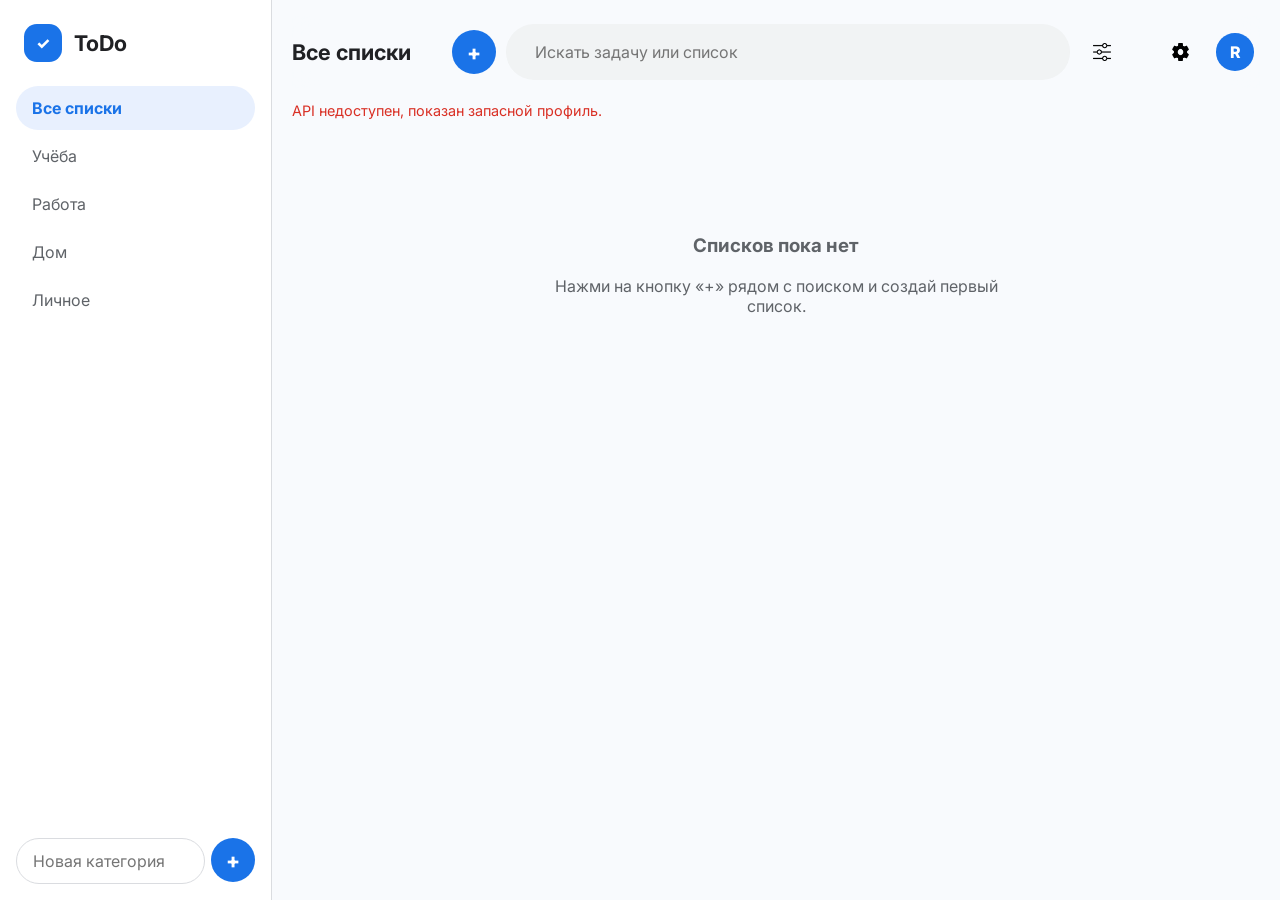
==== index.html @ c9313baf "Add files via upload" ====
<!DOCTYPE html>
<html lang="ru">
<head>
    <meta charset="UTF-8">
    <meta name="viewport" content="width=device-width, initial-scale=1.0">
    <title>ToDo — списки задач</title>
    <link rel="preconnect" href="https://fonts.googleapis.com">
    <link rel="preconnect" href="https://fonts.gstatic.com" crossorigin>
    <link href="https://fonts.googleapis.com/css2?family=Inter:wght@400;500;600;700;800&display=swap" rel="stylesheet">
    <link rel="stylesheet" href="styles.css">
</head>
<body>
    <div class="app-shell">
        <aside class="sidebar" id="sidebar">
            <div class="brand">
                <div class="brand__icon">✓</div>
                <h1>ToDo</h1>
            </div>

            <nav class="category-nav" id="categoryNav" aria-label="Категории списков"></nav>

            <form class="category-form" id="categoryForm" novalidate>
                <div class="category-form__row">
                    <input type="text" id="newCategoryInput" maxlength="24" placeholder="Новая категория">
                    <button type="submit" aria-label="Добавить категорию">+</button>
                </div>
                <small class="error" id="categoryError"></small>
            </form>
        </aside>

        <div class="sidebar-backdrop" id="sidebarBackdrop"></div>

        <main class="main">
            <header class="topbar">
                <button class="icon-btn mobile-menu-btn" id="menuBtn" aria-label="Открыть категории">☰</button>
                <div class="topbar__title">
                    <h2 id="currentCategoryTitle">Все списки</h2>
                </div>

                <div class="topbar__center">
                    <button class="round-add-btn" id="openListModal" type="button" aria-label="Создать список">+</button>
                    <label class="topbar-search" aria-label="Поиск задач">
                        <input type="search" id="searchInput" placeholder="Искать задачу или список">
                    </label>
                    <button class="filter-icon-btn" id="toggleFiltersBtn" type="button" aria-expanded="false" aria-label="Открыть фильтры">
                        <img src="assets/filter.png" alt="">
                    </button>
                </div>

                <div class="topbar-actions">
                    <button class="settings-btn" id="openSettingsBtn" type="button" aria-label="Открыть настройки">
                        <img src="assets/settings.png" alt="">
                    </button>
                    <div class="profile-popover-wrap">
                        <button class="profile-avatar-btn" id="userCard" type="button" aria-label="Профиль пользователя">
                            <div class="avatar skeleton"></div>
                        </button>
                        <div class="profile-hint" id="profileHint">Это несуществующий профиль из интернета.</div>
                    </div>
                </div>
            </header>

            <p class="api-error" id="apiError"></p>

            <section class="controls" id="filtersPanel" aria-label="Фильтры и сортировка">
                <label>
                    <span>Статус</span>
                    <select id="statusFilter">
                        <option value="Все">Все</option>
                        <option value="active">Активные</option>
                        <option value="done">Завершённые</option>
                        <option value="expired">Просроченные</option>
                    </select>
                </label>
                <label>
                    <span>Категория</span>
                    <select id="categoryFilter">
                        <option value="Все">Все категории</option>
                    </select>
                </label>
                <label class="toggle-label">
                    <span>Сортировка по названию</span>
                    <input type="checkbox" id="titleSortToggle">
                    <span class="toggle-switch" aria-hidden="true"></span>
                </label>
                <button class="apply-filters-btn" id="applyFiltersBtn" type="button">Применить</button>
                <button class="ghost-btn" id="clearFiltersBtn" type="button">Сбросить</button>
            </section>

            <section class="board" id="board" aria-live="polite"></section>
            <div class="empty-state" id="emptyState">
                <h3>Списков пока нет</h3>
                <p>Нажми на кнопку «+» рядом с поиском и создай первый список.</p>
            </div>
        </main>
    </div>

    <div class="modal" id="listModal" aria-hidden="true">
        <div class="modal__overlay" data-close-list-modal></div>
        <div class="modal__content" role="dialog" aria-modal="true" aria-labelledby="listModalTitle">
            <div class="modal__header">
                <h2 id="listModalTitle">Новый список</h2>
                <button class="icon-btn" data-close-list-modal aria-label="Закрыть">×</button>
            </div>
            <form id="listForm" novalidate>
                <input type="hidden" id="listId">
                <label>
                    <span>Название списка *</span>
                    <input type="text" id="listTitle" maxlength="40" placeholder="Например: Учебный проект">
                    <small class="error" id="listTitleError"></small>
                </label>
                <label>
                    <span>Категория *</span>
                    <select id="listCategory"></select>
                    <small class="error" id="listCategoryError"></small>
                </label>
                <button type="submit" class="submit-btn" id="submitListBtn" disabled>Сохранить список</button>
            </form>
        </div>
    </div>

    <div class="modal" id="taskModal" aria-hidden="true">
        <div class="modal__overlay" data-close-task-modal></div>
        <div class="modal__content" role="dialog" aria-modal="true" aria-labelledby="taskModalTitle">
            <div class="modal__header">
                <h2 id="taskModalTitle">Новая задача</h2>
                <button class="icon-btn" data-close-task-modal aria-label="Закрыть">×</button>
            </div>
            <form id="taskForm" novalidate>
                <input type="hidden" id="taskId">
                <input type="hidden" id="taskListId">
                <label>
                    <span>Название задачи *</span>
                    <input type="text" id="taskTitle" maxlength="60" placeholder="Например: подготовить макет">
                    <small class="error" id="titleError"></small>
                </label>
                <label>
                    <span>Описание</span>
                    <textarea id="taskDescription" maxlength="220" placeholder="Короткое описание задачи"></textarea>
                    <small class="hint"><span id="descriptionCounter">0</span>/220 символов</small>
                </label>
                <label>
                    <span>Дедлайн *</span>
                    <input type="datetime-local" id="taskDeadline">
                    <small class="error" id="deadlineError"></small>
                </label>
                <button type="submit" class="submit-btn" id="submitTaskBtn" disabled>Сохранить задачу</button>
            </form>
        </div>
    </div>

    <div class="settings-modal" id="settingsModal" aria-hidden="true">
        <div class="settings-modal__overlay" data-close-settings></div>
        <div class="settings-modal__content" role="dialog" aria-modal="true" aria-labelledby="settingsTitle">
            <div class="modal__header">
                <h2 id="settingsTitle">Настройки</h2>
                <button class="icon-btn" data-close-settings aria-label="Закрыть">×</button>
            </div>
            <section class="settings-profile">
                <div class="settings-profile__photo" id="settingsProfilePhoto"><div class="avatar skeleton"></div></div>
                <div>
                    <h3 id="settingsProfileName">Загрузка...</h3>
                    <p id="settingsProfileEmail">API профиль</p>
                </div>
            </section>
            <section class="theme-settings" aria-label="Смена темы">
                <h3>Тема сайта</h3>
                <div class="theme-options">
                    <button type="button" class="theme-option is-active" data-theme="light">Светлая</button>
                    <button type="button" class="theme-option" data-theme="dark">Тёмная</button>
                </div>
            </section>
        </div>
    </div>

    <div class="toast" id="toast" role="status" aria-live="polite"></div>

    <template id="listTemplate">
        <article class="list-column">
            <div class="list-column__header">
                <div>
                    <h3 class="list-title"></h3>
                    <span class="list-category"></span>
                </div>
                <div class="list-actions">
                    <button class="icon-btn list-menu-btn" title="Действия со списком" aria-expanded="false"><img src="assets/dots.png" alt=""></button>
                    <div class="list-menu">
                        <button type="button" class="edit-list">Редактировать</button>
                        <button type="button" class="delete-list danger-action">Удалить список</button>
                    </div>
                </div>
            </div>
            <div class="list-tasks"></div>
        </article>
    </template>

    <template id="taskTemplate">
        <article class="task-card">
            <div class="task-card__top">
                <label class="check-wrap" title="Отметить выполненной">
                    <input type="checkbox" class="task-done">
                    <span></span>
                </label>
                <div class="task-main">
                    <div class="task-title-row">
                        <h4></h4>
                        
                    </div>
                    <p class="task-description"></p>
                    <div class="task-meta"></div>
                </div>
                <div class="task-actions">
                    <button class="icon-btn task-menu-btn" title="Действия с задачей" aria-expanded="false"><img src="assets/dots.png" alt=""></button>
                    <div class="task-menu">
                        <button type="button" class="edit-task">Редактировать</button>
                        <button type="button" class="delete-task danger-action">Удалить задачу</button>
                    </div>
                </div>
            </div>
        </article>
    </template>

    <script src="script.js"></script>
</body>
</html>
---- styles.css ----
:root{--bg:#f8fafd;--surface:#fff;--surface-soft:#f1f3f4;--surface-blue:#e8f0fe;--text:#202124;--muted:#5f6368;--accent:#1a73e8;--accent-hover:#185abc;--border:#dadce0;--danger:#d93025;--success:#188038;--warning:#f9ab00;--shadow:0 12px 30px rgba(60,64,67,.14);--radius:22px}*{box-sizing:border-box}html{font-size:16px}body{margin:0;font-family:Inter,Arial,sans-serif;background:var(--bg);color:var(--text)}button,input,select,textarea{font:inherit}button{cursor:pointer}.app-shell{min-height:100vh;display:grid;grid-template-columns:17rem 1fr}.sidebar{background:var(--surface);border-right:1px solid var(--border);padding:1rem;display:flex;flex-direction:column;gap:1rem}.brand{display:flex;align-items:center;gap:.75rem;padding:.5rem}.brand__icon{width:2.4rem;height:2.4rem;border-radius:.8rem;background:var(--accent);color:#fff;display:grid;place-items:center;font-weight:800}.brand h1{font-size:1.35rem;margin:0}.category-nav{display:flex;flex-direction:column;gap:.25rem}.category-row{position:relative;display:flex;align-items:center}.category-btn{width:100%;border:0;background:transparent;border-radius:999px;padding:.75rem 2.6rem .75rem 1rem;text-align:left;color:var(--muted);min-height:44px}.category-btn:hover{background:var(--surface-soft);color:var(--text)}.category-btn.active{background:var(--surface-blue);color:var(--accent);font-weight:700}.delete-category{position:absolute;right:.35rem;width:2rem;height:2rem;border:0;background:transparent;border-radius:50%;display:none;place-items:center}.category-row:hover .delete-category:not(:disabled){display:grid}.delete-category img,.icon-btn img,.filter-icon-btn img,.settings-btn img{width:1.1rem;height:1.1rem}.category-form{margin-top:auto}.category-form__row{display:flex;gap:.4rem}.category-form input{min-width:0;flex:1;border:1px solid var(--border);border-radius:999px;padding:.75rem 1rem}.category-form button,.round-add-btn{border:0;background:var(--accent);color:#fff;border-radius:50%;width:2.75rem;height:2.75rem;font-weight:800;font-size:1.3rem}.main{min-width:0;padding:1rem 1.25rem 2rem}.topbar{height:4.5rem;display:grid;grid-template-columns:minmax(9rem,1fr) minmax(22rem,42rem) minmax(7rem,1fr);align-items:center;gap:1rem;position:sticky;top:0;z-index:10;background:rgba(248,250,253,.88);backdrop-filter:blur(12px)}.topbar__title h2{font-size:1.35rem;margin:0;white-space:nowrap;overflow:hidden;text-overflow:ellipsis}.topbar__center{display:flex;align-items:center;justify-content:center;gap:.6rem}.topbar-search{flex:1;min-width:18rem;max-width:36rem;background:var(--surface-soft);border-radius:999px;padding:.25rem 1rem;border:1px solid transparent}.topbar-search:focus-within{background:var(--surface);border-color:var(--accent);box-shadow:0 0 0 3px rgba(26,115,232,.12)}.topbar-search input{width:100%;border:0;outline:0;background:transparent;min-height:2.5rem}.topbar-actions{justify-self:end;display:flex;align-items:center;gap:.5rem}.icon-btn,.filter-icon-btn,.settings-btn,.profile-avatar-btn{border:0;border-radius:50%;background:transparent;min-width:44px;min-height:44px;display:grid;place-items:center}.icon-btn:hover,.filter-icon-btn:hover,.settings-btn:hover,.profile-avatar-btn:hover{background:var(--surface-soft)}.profile-avatar-btn img,.avatar{width:2.35rem;height:2.35rem;border-radius:50%;object-fit:cover}.avatar{background:var(--accent);color:#fff;display:grid;place-items:center;font-weight:800}.skeleton{background:linear-gradient(90deg,#e8eaed,#f5f5f5,#e8eaed);background-size:200% 100%;animation:pulse 1.2s infinite}@keyframes pulse{to{background-position:-200% 0}}.mobile-menu-btn{display:none}.api-error{color:var(--danger);font-size:.9rem}.controls{display:none;grid-template-columns:repeat(2,minmax(10rem,1fr)) auto auto;gap:.75rem;background:var(--surface);border:1px solid var(--border);border-radius:var(--radius);padding:1rem;margin:.6rem 0 1rem;box-shadow:var(--shadow)}.controls.is-open{display:grid}.controls label{display:flex;flex-direction:column;gap:.35rem;color:var(--muted);font-size:.85rem}.controls select{border:1px solid var(--border);border-radius:.8rem;padding:.7rem;background:var(--surface);color:var(--text)}.sort-direction,.ghost-btn{border:1px solid var(--border);background:var(--surface);border-radius:.8rem;padding:.7rem 1rem;align-self:end}.board{display:grid;grid-template-columns:repeat(auto-fill,minmax(18rem,1fr));gap:1rem;align-items:start}.list-column{background:var(--surface);border:1px solid var(--border);border-radius:1.5rem;padding:1rem;box-shadow:0 2px 6px rgba(60,64,67,.08)}.list-column__header{display:flex;justify-content:space-between;gap:.75rem;align-items:flex-start;border-bottom:1px solid var(--border);padding-bottom:.75rem;margin-bottom:.75rem}.list-title{margin:0 0 .25rem;font-size:1.05rem}.list-category{font-size:.8rem;color:var(--accent);background:var(--surface-blue);border-radius:999px;padding:.2rem .55rem}.list-actions{display:flex;gap:.15rem}.list-tasks{display:flex;flex-direction:column;gap:.7rem;min-height:2.2rem}.task-card{border:2px solid var(--border);border-radius:1rem;padding:.85rem;background:var(--surface);transition:.2s}.task-card.normal{border-color:var(--success)}.task-card.soon{border-color:var(--warning)}.task-card.expired{border-color:var(--danger)}.task-card.done{opacity:.68}.task-card__top{display:flex;align-items:flex-start;gap:.7rem}.check-wrap input{display:none}.check-wrap span{width:1.25rem;height:1.25rem;border:2px solid var(--border);border-radius:50%;display:block;margin-top:.12rem}.check-wrap input:checked+span{background:var(--accent);border-color:var(--accent);box-shadow:inset 0 0 0 4px #fff}.task-main{flex:1;min-width:0}.task-title-row{display:flex;align-items:flex-start;justify-content:space-between;gap:.5rem}.task-title-row h4{margin:0;font-size:.98rem}.deadline-label{font-size:.72rem;color:var(--muted);white-space:nowrap}.task-description{margin:.35rem 0;color:var(--muted);font-size:.86rem}.task-meta{display:flex;flex-wrap:wrap;gap:.35rem}.badge{font-size:.72rem;padding:.2rem .45rem;border-radius:999px;background:var(--surface-soft);color:var(--muted)}.priority-high{background:#fce8e6;color:#b3261e}.priority-medium{background:#fef7e0;color:#8c6d1f}.priority-low{background:#e6f4ea;color:#137333}.task-actions{display:flex;gap:.1rem}.empty-state{display:none;text-align:center;margin:4rem auto;max-width:28rem;color:var(--muted)}.empty-state.is-visible{display:block}.modal,.settings-modal{position:fixed;inset:0;display:none;z-index:50}.modal.is-open,.settings-modal.is-open{display:block}.modal__overlay,.settings-modal__overlay{position:absolute;inset:0;background:rgba(32,33,36,.36)}.modal__content,.settings-modal__content{position:relative;background:var(--surface);width:min(92vw,34rem);margin:6vh auto;border-radius:1.5rem;padding:1.25rem;box-shadow:var(--shadow)}.modal__header{display:flex;align-items:center;justify-content:space-between;margin-bottom:1rem}.modal__header h2{margin:0}form label{display:flex;flex-direction:column;gap:.4rem;margin-bottom:1rem;color:var(--muted);font-size:.9rem}input,textarea,select{border:1px solid var(--border);border-radius:.9rem;padding:.8rem;background:var(--surface);color:var(--text)}textarea{min-height:6rem;resize:vertical}.form-grid{display:grid;grid-template-columns:1fr 1fr;gap:.8rem}.submit-btn{width:100%;border:0;border-radius:999px;padding:.9rem 1rem;background:var(--accent);color:#fff;font-weight:700}.submit-btn:disabled{opacity:.45;cursor:not-allowed}.error{min-height:1rem;color:var(--danger);font-size:.78rem}.hint{color:var(--muted);font-size:.78rem}.invalid{border-color:var(--danger)!important;background:#fce8e6}.toast{position:fixed;right:1rem;bottom:1rem;background:#202124;color:#fff;border-radius:999px;padding:.8rem 1rem;opacity:0;transform:translateY(1rem);transition:.2s;z-index:70}.toast.is-visible{opacity:1;transform:translateY(0)}.settings-profile{display:flex;gap:1rem;align-items:center;background:var(--surface-soft);border-radius:1rem;padding:1rem}.settings-profile__photo img{width:4rem;height:4rem;border-radius:50%}.settings-profile h3{margin:0}.settings-profile p{margin:.25rem 0 0;color:var(--muted)}.theme-options{display:flex;gap:.6rem;margin-top:.5rem}.theme-option{border:1px solid var(--border);background:var(--surface);border-radius:999px;padding:.7rem 1rem}.theme-option.is-active{background:var(--accent);color:#fff;border-color:var(--accent)}.sidebar-backdrop{display:none}.dark-theme{--bg:#101418;--surface:#171c21;--surface-soft:#222831;--surface-blue:#1d3557;--text:#e8eaed;--muted:#b0b7c3;--border:#30363d;--shadow:0 12px 30px rgba(0,0,0,.35)}.dark-theme .topbar{background:rgba(16,20,24,.88)}.dark-theme .invalid{background:#3a1b1b}.dark-theme .task-card{background:#1b2027}@media(max-width:1023px){.app-shell{grid-template-columns:1fr}.sidebar{position:fixed;inset:0 auto 0 0;width:18rem;transform:translateX(-105%);transition:.25s;z-index:40}.sidebar.is-open{transform:translateX(0)}.sidebar-backdrop.is-visible{display:block;position:fixed;inset:0;background:rgba(0,0,0,.32);z-index:35}.mobile-menu-btn{display:grid}.topbar{grid-template-columns:auto 1fr auto}.topbar__title{display:none}.topbar__center{grid-column:2}.topbar-search{min-width:0}.controls.is-open{grid-template-columns:1fr 1fr}.board{grid-template-columns:repeat(auto-fill,minmax(16rem,1fr))}}@media(max-width:767px){.main{padding:.75rem}.topbar{height:auto;grid-template-columns:auto 1fr auto;gap:.4rem;align-items:center}.topbar__center{order:3;grid-column:1/-1;width:100%;justify-content:stretch}.round-add-btn{flex:0 0 auto}.topbar-search{max-width:none}.board{grid-template-columns:1fr}.controls.is-open{grid-template-columns:1fr}.form-grid{grid-template-columns:1fr}.modal__content,.settings-modal__content{margin:3vh auto;width:94vw}.list-column{border-radius:1.2rem}}


.controls{grid-template-columns:repeat(2,minmax(10rem,1fr)) auto auto}.board{display:flex;flex-direction:column;align-items:center;gap:1rem;max-height:calc(100vh - 7rem);overflow-y:auto;padding:.25rem .5rem 2rem}.list-column{width:min(100%,44rem)}.list-actions{position:relative;display:flex;align-items:center}.list-menu-btn img{width:1.25rem;height:1.25rem}.list-menu{position:absolute;right:0;top:calc(100% + .35rem);display:none;min-width:13.5rem;background:var(--surface);border:1px solid var(--border);border-radius:1rem;box-shadow:var(--shadow);padding:.35rem;z-index:25}.list-menu.is-open{display:block}.list-menu button{width:100%;border:0;background:transparent;color:var(--text);text-align:left;padding:.7rem .85rem;border-radius:.75rem}.list-menu button:hover{background:var(--surface-soft)}.list-menu .danger-action{color:var(--danger)}.empty-task-add,.add-task-inline{width:100%;border:1px dashed var(--border);background:var(--surface-soft);color:var(--accent);border-radius:1rem;min-height:44px;font-weight:700}.empty-task-add:hover,.add-task-inline:hover{background:var(--surface-blue);border-color:var(--accent)}
@media(max-width:1023px){.board{max-height:none;overflow-y:visible}.controls.is-open{grid-template-columns:1fr 1fr}}
@media(max-width:767px){.board{align-items:stretch;padding:.25rem 0 2rem}.list-column{width:100%}.controls.is-open{grid-template-columns:1fr}}


.controls{grid-template-columns:repeat(2,minmax(10rem,1fr)) auto auto}.apply-filters-btn{border:0;background:var(--accent);color:#fff;border-radius:.8rem;padding:.7rem 1rem;align-self:end;font-weight:700}.apply-filters-btn:hover{background:var(--accent-hover)}.profile-popover-wrap{position:relative;display:grid;place-items:center}.profile-hint{position:absolute;right:0;top:calc(100% + .45rem);display:none;width:16rem;background:var(--surface);border:1px solid var(--border);border-radius:1rem;box-shadow:var(--shadow);padding:.75rem .9rem;color:var(--text);font-size:.9rem;line-height:1.35;z-index:45}.profile-hint.is-visible{display:block}.profile-hint::before{content:"";position:absolute;right:1.1rem;top:-.45rem;width:.8rem;height:.8rem;background:var(--surface);border-left:1px solid var(--border);border-top:1px solid var(--border);transform:rotate(45deg)}.task-title-row{display:block}.task-actions{position:relative;align-self:flex-start;opacity:0;pointer-events:none;transition:.15s}.task-card:hover .task-actions,.task-actions:focus-within{opacity:1;pointer-events:auto}.task-menu-btn img{width:1.1rem;height:1.1rem}.task-menu{position:absolute;right:0;top:calc(100% + .35rem);display:none;min-width:12rem;background:var(--surface);border:1px solid var(--border);border-radius:1rem;box-shadow:var(--shadow);padding:.35rem;z-index:30}.task-menu.is-open{display:block}.task-menu button{width:100%;border:0;background:transparent;color:var(--text);text-align:left;padding:.7rem .85rem;border-radius:.75rem}.task-menu button:hover{background:var(--surface-soft)}.task-menu .danger-action{color:var(--danger)}.deadline-label{display:none!important}
@media(max-width:1023px){.controls.is-open{grid-template-columns:1fr 1fr}.task-actions{opacity:1;pointer-events:auto}}
@media(max-width:767px){.controls.is-open{grid-template-columns:1fr}.profile-hint{right:-.25rem;width:min(82vw,16rem)}}


.controls{grid-template-columns:minmax(10rem,1fr) minmax(12rem,1fr) auto auto auto;align-items:end}
.toggle-label{display:grid!important;grid-template-columns:1fr auto;align-items:center;gap:.35rem!important}
.toggle-label>span:first-child{grid-column:1/-1}
.toggle-label input{position:absolute;opacity:0;pointer-events:none}
.toggle-switch{width:3rem;height:1.55rem;border-radius:999px;background:var(--surface-soft);border:1px solid var(--border);position:relative;display:inline-block;transition:.2s}
.toggle-switch::after{content:"";position:absolute;width:1.1rem;height:1.1rem;border-radius:50%;background:var(--muted);left:.2rem;top:.18rem;transition:.2s}
.toggle-label input:checked+.toggle-switch{background:var(--surface-blue);border-color:var(--accent)}
.toggle-label input:checked+.toggle-switch::after{left:1.55rem;background:var(--accent)}
.task-count{margin-left:.35rem;color:var(--muted);font-size:.82rem;font-weight:500;opacity:.55}
.sort-submenu{border-top:1px solid var(--border);border-bottom:1px solid var(--border);margin:.25rem 0;padding:.25rem 0 .25rem .55rem}
.sort-submenu button{font-size:.9rem;color:var(--muted)}
.sort-submenu button:hover{color:var(--text)}
@media(max-width:1023px){.controls.is-open{grid-template-columns:1fr 1fr}}
@media(max-width:767px){.controls.is-open{grid-template-columns:1fr}.toggle-label{grid-template-columns:1fr auto!important}}
.deadline-settings{margin-top:1rem;padding-top:1rem;border-top:1px solid var(--border)}.deadline-settings h3{margin:.2rem 0 .5rem}.deadline-settings label{display:flex;flex-direction:column;gap:.4rem;margin:.7rem 0}.deadline-settings input{max-width:8rem}.deadline-settings .hint{display:block;margin:.35rem 0;color:var(--muted)}


.deadline-text{
 font-weight:700;
}

.red-text{color:#e53935;}
.yellow-text{color:#f9a825;}
.green-text{color:#43a047;}

.deadline-controls{
 display:flex;
 gap:12px;
 margin-top:10px;
}

.deadline-controls select,
.deadline-controls input{
 font-weight:700;
}
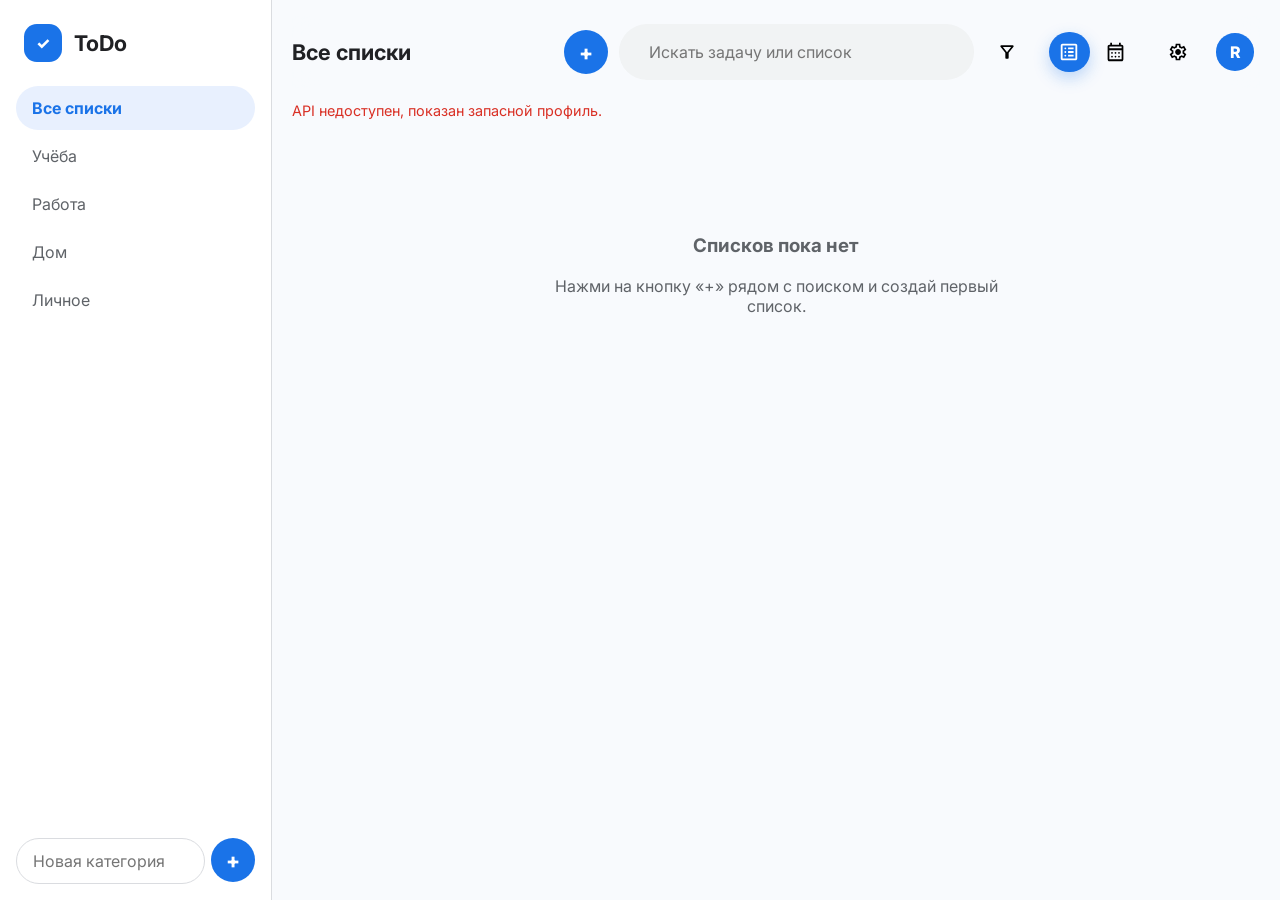
==== commit afb56028: "Add files via upload" ====
--- a/index.html
+++ b/index.html
@@ -33,23 +33,35 @@
         <main class="main">
             <header class="topbar">
                 <button class="icon-btn mobile-menu-btn" id="menuBtn" aria-label="Открыть категории">☰</button>
+
                 <div class="topbar__title">
                     <h2 id="currentCategoryTitle">Все списки</h2>
                 </div>
 
                 <div class="topbar__center">
                     <button class="round-add-btn" id="openListModal" type="button" aria-label="Создать список">+</button>
+
                     <label class="topbar-search" aria-label="Поиск задач">
                         <input type="search" id="searchInput" placeholder="Искать задачу или список">
                     </label>
+
                     <button class="filter-icon-btn" id="toggleFiltersBtn" type="button" aria-expanded="false" aria-label="Открыть фильтры">
-                        <img src="assets/filter.png" alt="">
+                        <img src="assets/filter.svg" alt="">
                     </button>
                 </div>
+
+                <nav class="view-switcher" id="viewSwitcher" aria-label="Переключение режима">
+                    <a class="view-switcher__btn is-active" data-view-link="lists" href="index.html" aria-label="Режим списков">
+                        <img src="assets/list-view.svg" alt="">
+                    </a>
+                    <a class="view-switcher__btn" data-view-link="calendar" href="calendar.html" aria-label="Режим календаря">
+                        <img src="assets/calendar-view.svg" alt="">
+                    </a>
+                </nav>
 
                 <div class="topbar-actions">
                     <button class="settings-btn" id="openSettingsBtn" type="button" aria-label="Открыть настройки">
-                        <img src="assets/settings.png" alt="">
+                        <img src="assets/settings.svg" alt="">
                     </button>
                     <div class="profile-popover-wrap">
                         <button class="profile-avatar-btn" id="userCard" type="button" aria-label="Профиль пользователя">
@@ -73,15 +85,13 @@
                     </select>
                 </label>
                 <label>
-                    <span>Категория</span>
-                    <select id="categoryFilter">
-                        <option value="Все">Все категории</option>
+                    <span>Сортировка</span>
+                    <select id="sortFilter">
+                        <option value="default">Без сортировки</option>
+                        <option value="deadline">По дедлайну</option>
+                        <option value="title">По названию</option>
+                        <option value="created">По дате создания</option>
                     </select>
-                </label>
-                <label class="toggle-label">
-                    <span>Сортировка по названию</span>
-                    <input type="checkbox" id="titleSortToggle">
-                    <span class="toggle-switch" aria-hidden="true"></span>
                 </label>
                 <button class="apply-filters-btn" id="applyFiltersBtn" type="button">Применить</button>
                 <button class="ghost-btn" id="clearFiltersBtn" type="button">Сбросить</button>
@@ -135,6 +145,11 @@
                     <small class="error" id="titleError"></small>
                 </label>
                 <label>
+                    <span>Тег</span>
+                    <input type="text" id="taskTag" maxlength="24" placeholder="Например: саморазвитие">
+                    <small class="hint">Тег появится рядом с названием задачи.</small>
+                </label>
+                <label>
                     <span>Описание</span>
                     <textarea id="taskDescription" maxlength="220" placeholder="Короткое описание задачи"></textarea>
                     <small class="hint"><span id="descriptionCounter">0</span>/220 символов</small>
@@ -170,6 +185,14 @@
                     <button type="button" class="theme-option" data-theme="dark">Тёмная</button>
                 </div>
             </section>
+            <section class="deadline-format-settings" aria-label="Формат дедлайна">
+                <h3>Отображение дедлайна</h3>
+                <div class="theme-options">
+                    <button type="button" class="theme-option" data-deadline-format="full">Полное</button>
+                    <button type="button" class="theme-option" data-deadline-format="short">Краткое</button>
+                </div>
+            </section>
+
         </div>
     </div>
 
@@ -183,7 +206,7 @@
                     <span class="list-category"></span>
                 </div>
                 <div class="list-actions">
-                    <button class="icon-btn list-menu-btn" title="Действия со списком" aria-expanded="false"><img src="assets/dots.png" alt=""></button>
+                    <button class="icon-btn list-menu-btn" title="Действия со списком" aria-expanded="false"><img src="assets/dots.svg" alt=""></button>
                     <div class="list-menu">
                         <button type="button" class="edit-list">Редактировать</button>
                         <button type="button" class="delete-list danger-action">Удалить список</button>
@@ -204,13 +227,13 @@
                 <div class="task-main">
                     <div class="task-title-row">
                         <h4></h4>
-                        
+                        <span class="task-tag-badge" hidden></span>
                     </div>
                     <p class="task-description"></p>
                     <div class="task-meta"></div>
                 </div>
                 <div class="task-actions">
-                    <button class="icon-btn task-menu-btn" title="Действия с задачей" aria-expanded="false"><img src="assets/dots.png" alt=""></button>
+                    <button class="icon-btn task-menu-btn" title="Действия с задачей" aria-expanded="false"><img src="assets/dots.svg" alt=""></button>
                     <div class="task-menu">
                         <button type="button" class="edit-task">Редактировать</button>
                         <button type="button" class="delete-task danger-action">Удалить задачу</button>
--- a/styles.css
+++ b/styles.css
@@ -46,3 +46,1262 @@
 .deadline-controls input{
  font-weight:700;
 }
+
+
+/* Теги задач */
+.task-title-row {
+    display: flex;
+    align-items: center;
+    gap: 0.5rem;
+    flex-wrap: wrap;
+}
+
+.task-tag-badge {
+    display: inline-flex;
+    align-items: center;
+    max-width: 10rem;
+    padding: 0.2rem 0.55rem;
+    border-radius: 999px;
+    background: rgba(26, 115, 232, 0.12);
+    color: #1a73e8;
+    font-size: 0.78rem;
+    font-weight: 700;
+    line-height: 1.2;
+    white-space: nowrap;
+    overflow: hidden;
+    text-overflow: ellipsis;
+}
+
+body.dark-theme .task-tag-badge {
+    background: rgba(138, 180, 248, 0.16);
+    color: #8ab4f8;
+}
+
+.task-tag-badge[hidden] { display: none; }
+
+.controls input {
+    width: 100%;
+    min-height: 2.8rem;
+    padding: 0.75rem 0.9rem;
+    border: 1px solid var(--border-color);
+    border-radius: 0.9rem;
+    background: var(--card-bg);
+    color: var(--text-color);
+}
+
+.deadline-format-settings {
+    margin-top: 1.25rem;
+    padding-top: 1rem;
+    border-top: 1px solid var(--border-color);
+}
+
+.deadline-format-settings h3 {
+    margin-bottom: 0.75rem;
+}
+
+
+
+.view-switcher {
+    display: inline-flex;
+    gap: 0.25rem;
+    padding: 0.25rem;
+    border-radius: 999px;
+    background: var(--surface-muted);
+    border: 1px solid var(--border-color);
+}
+
+.view-switcher__btn {
+    border: 0;
+    border-radius: 999px;
+    padding: 0.55rem 0.85rem;
+    background: transparent;
+    color: var(--text-muted);
+    font-weight: 700;
+    cursor: pointer;
+}
+
+.view-switcher__btn.is-active {
+    background: var(--card-bg);
+    color: var(--accent-color);
+    box-shadow: var(--shadow-sm);
+}
+
+.calendar-view {
+    display: grid;
+    gap: 1rem;
+    max-width: 64rem;
+    margin: 0 auto;
+}
+
+.calendar-day {
+    background: var(--card-bg);
+    border: 1px solid var(--border-color);
+    border-radius: 1.25rem;
+    padding: 1rem;
+    box-shadow: var(--shadow-sm);
+}
+
+.calendar-day h3 {
+    margin-bottom: 0.85rem;
+}
+
+.calendar-task {
+    border-left: 4px solid var(--accent-color);
+    padding: 0.8rem;
+    border-radius: 0.9rem;
+    background: var(--surface-muted);
+    margin-bottom: 0.75rem;
+}
+
+.calendar-task.expired {
+    border-left-color: #d93025;
+}
+
+.calendar-task.soon {
+    border-left-color: #f9ab00;
+}
+
+.calendar-task.normal {
+    border-left-color: #188038;
+}
+
+.calendar-task.done {
+    opacity: 0.7;
+}
+
+.calendar-task p {
+    margin: 0.35rem 0;
+    color: var(--text-muted);
+}
+
+.calendar-empty {
+    text-align: center;
+    padding: 2rem;
+    background: var(--card-bg);
+    border-radius: 1.25rem;
+    border: 1px solid var(--border-color);
+}
+
+@media (max-width: 860px) {
+    .view-switcher {
+        grid-column: 1 / -1;
+        justify-self: center;
+        width: 100%;
+        justify-content: center;
+    }
+
+    .view-switcher__btn {
+        flex: 1;
+    }
+}
+
+
+
+.topbar {
+    grid-template-columns: auto minmax(10rem, 1fr) auto;
+    align-items: center;
+}
+
+.topbar__center {
+    display: grid;
+    grid-template-columns: auto minmax(14rem, 1fr) auto auto;
+    align-items: center;
+    gap: 0.75rem;
+    min-width: 0;
+}
+
+.view-switcher {
+    display: inline-flex;
+    align-items: center;
+    gap: 0.35rem;
+    padding: 0.25rem;
+    border-radius: 999px;
+    background: var(--surface-muted);
+    border: 1px solid var(--border-color);
+}
+
+.view-switcher__btn {
+    width: 2.5rem;
+    height: 2.5rem;
+    border: 0;
+    border-radius: 999px;
+    background: transparent;
+    display: inline-grid;
+    place-items: center;
+    cursor: pointer;
+    transition: 0.2s ease;
+}
+
+.view-switcher__btn img {
+    width: 1.25rem;
+    height: 1.25rem;
+    object-fit: contain;
+}
+
+.view-switcher__btn.is-active {
+    background: var(--card-bg);
+    box-shadow: var(--shadow-sm);
+}
+
+.calendar-view {
+    max-width: none;
+    width: 100%;
+    overflow-x: auto;
+    padding-bottom: 0.75rem;
+}
+
+.calendar-track {
+    display: flex;
+    align-items: flex-start;
+    gap: 1rem;
+    min-width: max-content;
+}
+
+.calendar-day {
+    width: 18rem;
+    min-height: 18rem;
+    background: var(--card-bg);
+    border: 1px solid var(--border-color);
+    border-radius: 1.25rem;
+    padding: 1rem;
+    box-shadow: var(--shadow-sm);
+    flex: 0 0 18rem;
+}
+
+.calendar-day h3 {
+    margin-bottom: 0.85rem;
+}
+
+.calendar-task {
+    display: grid;
+    grid-template-columns: auto 1fr;
+    gap: 0.65rem;
+    border-left: 4px solid var(--accent-color);
+    padding: 0.8rem;
+    border-radius: 0.9rem;
+    background: var(--surface-muted);
+    margin-bottom: 0.75rem;
+}
+
+.calendar-task.expired {
+    border-left-color: #d93025;
+}
+
+.calendar-task.soon {
+    border-left-color: #f9ab00;
+}
+
+.calendar-task.normal {
+    border-left-color: #188038;
+}
+
+.calendar-task.done {
+    opacity: 0.7;
+}
+
+.calendar-task.done strong {
+    text-decoration: line-through;
+}
+
+.calendar-task__check {
+    display: inline-flex;
+    margin-top: 0.15rem;
+}
+
+.calendar-task__check input {
+    display: none;
+}
+
+.calendar-task__check span {
+    width: 1.15rem;
+    height: 1.15rem;
+    border-radius: 50%;
+    border: 2px solid var(--border-color);
+    background: var(--card-bg);
+}
+
+.calendar-task__check input:checked + span {
+    background: var(--accent-color);
+    border-color: var(--accent-color);
+    box-shadow: inset 0 0 0 0.25rem var(--card-bg);
+}
+
+.calendar-task__title {
+    display: flex;
+    align-items: center;
+    gap: 0.45rem;
+    flex-wrap: wrap;
+}
+
+.calendar-task p {
+    margin: 0.35rem 0;
+    color: var(--text-muted);
+}
+
+.calendar-empty {
+    text-align: center;
+    padding: 2rem;
+    background: var(--card-bg);
+    border-radius: 1.25rem;
+    border: 1px solid var(--border-color);
+}
+
+@media (max-width: 980px) {
+    .topbar {
+        grid-template-columns: auto 1fr auto;
+    }
+
+    .topbar__center {
+        grid-column: 1 / -1;
+        grid-template-columns: auto minmax(10rem, 1fr) auto auto;
+        order: 3;
+        width: 100%;
+    }
+}
+
+@media (max-width: 620px) {
+    .topbar__center {
+        grid-template-columns: auto 1fr auto;
+        gap: 0.5rem;
+    }
+
+    .view-switcher {
+        grid-column: 1 / -1;
+        justify-self: stretch;
+        justify-content: center;
+    }
+}
+
+
+
+.topbar {
+    display: grid !important;
+    grid-template-columns: auto minmax(9rem, 14rem) minmax(24rem, 1fr) auto !important;
+    align-items: center !important;
+    gap: 1rem !important;
+}
+
+.topbar__title {
+    min-width: 0;
+}
+
+.topbar__title h2 {
+    white-space: nowrap;
+    overflow: hidden;
+    text-overflow: ellipsis;
+}
+
+.topbar__center {
+    display: grid !important;
+    grid-template-columns: auto minmax(18rem, 36rem) auto auto !important;
+    align-items: center !important;
+    justify-content: center !important;
+    gap: 0.65rem !important;
+    min-width: 0 !important;
+    width: 100% !important;
+}
+
+.topbar-search {
+    width: 100% !important;
+    min-width: 0 !important;
+}
+
+.filter-icon-btn {
+    position: static !important;
+}
+
+.view-switcher {
+    display: inline-flex !important;
+    align-items: center !important;
+    justify-content: center !important;
+    gap: 0.3rem !important;
+    padding: 0.25rem !important;
+    border-radius: 999px !important;
+    background: var(--surface-muted) !important;
+    border: 1px solid var(--border-color) !important;
+    width: auto !important;
+    max-width: max-content !important;
+    grid-column: auto !important;
+    justify-self: auto !important;
+}
+
+.view-switcher__btn {
+    width: 2.45rem !important;
+    height: 2.45rem !important;
+    border: 0 !important;
+    border-radius: 999px !important;
+    background: transparent !important;
+    display: inline-grid !important;
+    place-items: center !important;
+    cursor: pointer !important;
+    padding: 0 !important;
+    flex: 0 0 auto !important;
+}
+
+.view-switcher__btn img {
+    width: 1.25rem !important;
+    height: 1.25rem !important;
+    object-fit: contain !important;
+    display: block !important;
+}
+
+.view-switcher__btn.is-active {
+    background: var(--card-bg) !important;
+    box-shadow: var(--shadow-sm) !important;
+}
+
+.topbar-actions {
+    display: flex !important;
+    align-items: center !important;
+    gap: 0.65rem !important;
+    justify-content: flex-end !important;
+    min-width: max-content !important;
+}
+
+@media (max-width: 1100px) {
+    .topbar {
+        grid-template-columns: auto 1fr auto !important;
+    }
+
+    .topbar__center {
+        grid-column: 1 / -1 !important;
+        grid-template-columns: auto minmax(10rem, 1fr) auto auto !important;
+        order: 3 !important;
+    }
+
+    .topbar-actions {
+        grid-column: 3 !important;
+    }
+}
+
+@media (max-width: 640px) {
+    .topbar {
+        gap: 0.75rem !important;
+    }
+
+    .topbar__center {
+        grid-template-columns: auto 1fr auto !important;
+    }
+
+    .view-switcher {
+        grid-column: 1 / -1 !important;
+        justify-self: stretch !important;
+        max-width: none !important;
+        width: 100% !important;
+    }
+
+    .view-switcher__btn {
+        flex: 1 1 0 !important;
+    }
+}
+
+
+
+.visually-hidden {
+    position: absolute !important;
+    width: 1px !important;
+    height: 1px !important;
+    padding: 0 !important;
+    margin: -1px !important;
+    overflow: hidden !important;
+    clip: rect(0, 0, 0, 0) !important;
+    white-space: nowrap !important;
+    border: 0 !important;
+}
+
+.topbar {
+    display: grid !important;
+    grid-template-columns: auto 1fr auto !important;
+    align-items: center !important;
+    gap: 1rem !important;
+}
+
+.topbar__center {
+    display: grid !important;
+    grid-template-columns: auto minmax(24rem, 38rem) auto auto !important;
+    align-items: center !important;
+    justify-content: center !important;
+    gap: 0.7rem !important;
+    width: 100% !important;
+    min-width: 0 !important;
+}
+
+.topbar-search {
+    width: 100% !important;
+    min-width: 0 !important;
+}
+
+.filter-icon-btn {
+    position: static !important;
+    justify-self: center !important;
+}
+
+.view-switcher {
+    display: inline-flex !important;
+    align-items: center !important;
+    justify-content: center !important;
+    gap: 0.35rem !important;
+    padding: 0.25rem !important;
+    border-radius: 999px !important;
+    background: var(--surface-muted) !important;
+    border: 1px solid var(--border-color) !important;
+    width: auto !important;
+    max-width: max-content !important;
+    justify-self: center !important;
+}
+
+.view-switcher__btn {
+    width: 2.45rem !important;
+    height: 2.45rem !important;
+    border-radius: 999px !important;
+    display: inline-grid !important;
+    place-items: center !important;
+    text-decoration: none !important;
+    background: transparent !important;
+    flex: 0 0 auto !important;
+}
+
+.view-switcher__btn img {
+    width: 1.25rem !important;
+    height: 1.25rem !important;
+    object-fit: contain !important;
+    display: block !important;
+}
+
+.view-switcher__btn.is-active {
+    background: var(--card-bg) !important;
+    box-shadow: var(--shadow-sm) !important;
+}
+
+.topbar-actions {
+    display: flex !important;
+    align-items: center !important;
+    justify-content: flex-end !important;
+    gap: 0.65rem !important;
+    min-width: max-content !important;
+}
+
+.calendar-view {
+    width: 100% !important;
+    max-width: none !important;
+    overflow-x: auto !important;
+    padding-bottom: 0.75rem !important;
+}
+
+.calendar-track {
+    display: flex !important;
+    align-items: flex-start !important;
+    gap: 1rem !important;
+    min-width: max-content !important;
+}
+
+.calendar-day {
+    width: 18rem !important;
+    flex: 0 0 18rem !important;
+}
+
+@media (max-width: 980px) {
+    .topbar {
+        grid-template-columns: auto 1fr auto !important;
+    }
+
+    .topbar__center {
+        grid-column: 1 / -1 !important;
+        grid-template-columns: auto minmax(12rem, 1fr) auto auto !important;
+        order: 3 !important;
+    }
+}
+
+@media (max-width: 640px) {
+    .topbar__center {
+        grid-template-columns: auto 1fr auto !important;
+    }
+
+    .view-switcher {
+        grid-column: 1 / -1 !important;
+        width: 100% !important;
+        max-width: none !important;
+    }
+
+    .view-switcher__btn {
+        flex: 1 1 0 !important;
+    }
+}
+
+
+
+.topbar {
+    display: grid !important;
+    grid-template-columns: minmax(10rem, 16rem) minmax(24rem, 1fr) auto auto !important;
+    align-items: center !important;
+    gap: 1rem !important;
+}
+
+.mobile-menu-btn {
+    grid-column: 1;
+}
+
+.topbar__title {
+    grid-column: 1 !important;
+    min-width: 0 !important;
+}
+
+.topbar__title h2 {
+    white-space: nowrap !important;
+    overflow: hidden !important;
+    text-overflow: ellipsis !important;
+}
+
+.topbar__center {
+    grid-column: 2 !important;
+    display: grid !important;
+    grid-template-columns: minmax(18rem, 38rem) auto !important;
+    align-items: center !important;
+    justify-content: center !important;
+    gap: 0.7rem !important;
+    width: 100% !important;
+}
+
+.topbar-search {
+    width: 100% !important;
+    min-width: 0 !important;
+}
+
+.filter-icon-btn {
+    position: static !important;
+}
+
+.view-switcher {
+    grid-column: 3 !important;
+    display: inline-flex !important;
+    align-items: center !important;
+    justify-content: center !important;
+    gap: 0.35rem !important;
+    padding: 0.25rem !important;
+    border-radius: 999px !important;
+    background: var(--surface-muted) !important;
+    border: 1px solid var(--border-color) !important;
+}
+
+.view-switcher__btn {
+    width: 2.55rem !important;
+    height: 2.55rem !important;
+    border-radius: 999px !important;
+    display: inline-grid !important;
+    place-items: center !important;
+    text-decoration: none !important;
+    background: transparent !important;
+    transition: 0.2s ease !important;
+}
+
+.view-switcher__btn img {
+    width: 1.35rem !important;
+    height: 1.35rem !important;
+    object-fit: contain !important;
+    display: block !important;
+}
+
+.view-switcher__btn.is-active {
+    background: var(--card-bg) !important;
+    box-shadow: var(--shadow-sm) !important;
+    outline: 2px solid rgba(26, 115, 232, 0.18) !important;
+}
+
+.topbar-actions {
+    grid-column: 4 !important;
+    display: flex !important;
+    align-items: center !important;
+    justify-content: flex-end !important;
+    gap: 0.65rem !important;
+    min-width: max-content !important;
+}
+
+.calendar-page-head {
+    display: flex;
+    align-items: end;
+    justify-content: space-between;
+    gap: 1rem;
+    margin-bottom: 1.25rem;
+}
+
+.calendar-page-head h2 {
+    font-size: 2rem;
+    margin-bottom: 0.25rem;
+}
+
+.calendar-page-head p {
+    color: var(--text-muted);
+}
+
+.calendar-sort {
+    min-width: 16rem;
+}
+
+.calendar-sort span {
+    display: block;
+    margin-bottom: 0.4rem;
+    color: var(--text-muted);
+    font-weight: 700;
+}
+
+.calendar-sort select {
+    width: 100%;
+    min-height: 2.75rem;
+    border: 1px solid var(--border-color);
+    border-radius: 0.9rem;
+    padding: 0.7rem 0.9rem;
+    background: var(--card-bg);
+    color: var(--text-color);
+}
+
+.calendar-view {
+    width: 100% !important;
+    max-width: none !important;
+    overflow-x: auto !important;
+    padding-bottom: 1rem !important;
+}
+
+.calendar-track {
+    display: flex !important;
+    align-items: stretch !important;
+    gap: 1rem !important;
+    min-width: max-content !important;
+}
+
+.calendar-day-card {
+    width: 19rem;
+    flex: 0 0 19rem;
+    min-height: 23rem;
+    background: var(--card-bg);
+    border: 1px solid var(--border-color);
+    border-radius: 1.35rem;
+    padding: 1rem;
+    box-shadow: var(--shadow-sm);
+}
+
+.calendar-day-card__head {
+    display: flex;
+    justify-content: space-between;
+    align-items: center;
+    padding-bottom: 0.85rem;
+    margin-bottom: 0.85rem;
+    border-bottom: 1px solid var(--border-color);
+}
+
+.calendar-day-card__head h3 {
+    margin: 0;
+    font-size: 1.05rem;
+}
+
+.calendar-day-card__head span {
+    display: inline-grid;
+    place-items: center;
+    min-width: 1.7rem;
+    height: 1.7rem;
+    border-radius: 999px;
+    background: rgba(26, 115, 232, 0.12);
+    color: #1a73e8;
+    font-weight: 800;
+}
+
+.calendar-day-card__tasks {
+    display: grid;
+    gap: 0.75rem;
+}
+
+.calendar-task-card {
+    display: grid;
+    grid-template-columns: auto 1fr;
+    gap: 0.65rem;
+    padding: 0.85rem;
+    border-radius: 1rem;
+    background: var(--surface-muted);
+    border: 1px solid var(--border-color);
+    border-left: 4px solid #188038;
+}
+
+.calendar-task-card.expired {
+    border-left-color: #d93025;
+}
+
+.calendar-task-card.soon {
+    border-left-color: #f9ab00;
+}
+
+.calendar-task-card.done {
+    opacity: 0.72;
+    background: rgba(52, 168, 83, 0.08);
+}
+
+.calendar-task-card.done strong {
+    text-decoration: line-through;
+}
+
+.calendar-check {
+    margin-top: 0.1rem;
+    cursor: pointer;
+}
+
+.calendar-check input {
+    display: none;
+}
+
+.calendar-check span {
+    display: block;
+    width: 1.15rem;
+    height: 1.15rem;
+    border-radius: 0.35rem;
+    border: 2px solid var(--border-color);
+    background: var(--card-bg);
+}
+
+.calendar-check input:checked + span {
+    background: #1a73e8;
+    border-color: #1a73e8;
+    box-shadow: inset 0 0 0 0.22rem var(--card-bg);
+}
+
+.calendar-task-card__title {
+    display: flex;
+    align-items: center;
+    gap: 0.45rem;
+    flex-wrap: wrap;
+}
+
+.calendar-task-card p {
+    margin: 0.35rem 0;
+    color: var(--text-muted);
+    font-size: 0.92rem;
+}
+
+.calendar-task-card small {
+    color: var(--text-muted);
+}
+
+.calendar-empty {
+    text-align: center;
+    padding: 2rem;
+    background: var(--card-bg);
+    border-radius: 1.25rem;
+    border: 1px solid var(--border-color);
+}
+
+@media (max-width: 1100px) {
+    .topbar {
+        grid-template-columns: auto 1fr auto !important;
+    }
+
+    .mobile-menu-btn {
+        grid-column: 1 !important;
+    }
+
+    .topbar__title {
+        grid-column: 2 !important;
+    }
+
+    .topbar-actions {
+        grid-column: 3 !important;
+    }
+
+    .topbar__center {
+        grid-column: 1 / -1 !important;
+        order: 3 !important;
+        grid-template-columns: minmax(12rem, 1fr) auto !important;
+    }
+
+    .view-switcher {
+        grid-column: 1 / -1 !important;
+        order: 4 !important;
+        justify-self: center !important;
+    }
+}
+
+@media (max-width: 640px) {
+    .calendar-page-head {
+        align-items: stretch;
+        flex-direction: column;
+    }
+
+    .calendar-sort {
+        min-width: 0;
+    }
+
+    .calendar-day-card {
+        width: 17rem;
+        flex-basis: 17rem;
+    }
+}
+
+
+.calendar-page-head {
+    margin-bottom: 1.25rem !important;
+}
+
+.calendar-page-head .calendar-sort {
+    display: none !important;
+}
+
+
+.topbar__center {
+    grid-template-columns: auto minmax(18rem, 38rem) auto !important;
+}
+
+.board[hidden] {
+    display: none !important;
+}
+
+.board {
+    display: grid;
+}
+
+
+/* V32: вертикальные списки, горизонтальный только календарь */
+.board {
+    display: flex !important;
+    flex-direction: column !important;
+    align-items: center !important;
+    gap: 1rem !important;
+    width: 100% !important;
+}
+
+.list-column {
+    width: min(100%, 58rem) !important;
+}
+
+.calendar-view {
+    width: 100% !important;
+    max-width: none !important;
+    overflow-x: auto !important;
+    padding: 0.25rem 0 1rem !important;
+}
+
+.calendar-track {
+    display: flex !important;
+    flex-direction: row !important;
+    align-items: stretch !important;
+    gap: 1rem !important;
+    min-width: max-content !important;
+}
+
+.calendar-day-card {
+    width: 19rem !important;
+    flex: 0 0 19rem !important;
+    min-height: 22rem !important;
+    background: var(--surface) !important;
+    border: 1px solid var(--border) !important;
+    border-radius: 1.5rem !important;
+    padding: 1rem !important;
+    box-shadow: 0 2px 6px rgba(60,64,67,.08) !important;
+}
+
+.calendar-day-card__head {
+    border-bottom: 1px solid var(--border) !important;
+    padding-bottom: 0.75rem !important;
+    margin-bottom: 0.75rem !important;
+}
+
+.calendar-day-card__head h3 {
+    margin: 0 0 0.2rem !important;
+    font-size: 1.05rem !important;
+}
+
+.calendar-day-card__head p {
+    margin: 0 !important;
+    color: var(--muted) !important;
+    font-size: 0.85rem !important;
+}
+
+.calendar-day-card__tasks {
+    display: grid !important;
+    gap: 0.75rem !important;
+}
+
+.calendar-task-card {
+    display: grid !important;
+    grid-template-columns: auto 1fr !important;
+    gap: 0.65rem !important;
+    padding: 0.85rem !important;
+    border-radius: 1rem !important;
+    background: var(--bg) !important;
+    border: 1px solid var(--border) !important;
+    border-left: 4px solid #188038 !important;
+}
+
+.calendar-task-card.expired {
+    border-left-color: #d93025 !important;
+}
+
+.calendar-task-card.soon {
+    border-left-color: #f9ab00 !important;
+}
+
+.calendar-task-card.done {
+    opacity: 0.72 !important;
+    background: rgba(52, 168, 83, 0.08) !important;
+}
+
+.calendar-task-card.done strong {
+    text-decoration: line-through !important;
+}
+
+.calendar-check {
+    cursor: pointer !important;
+    margin-top: 0.1rem !important;
+}
+
+.calendar-check input {
+    display: none !important;
+}
+
+.calendar-check span {
+    display: block !important;
+    width: 1.15rem !important;
+    height: 1.15rem !important;
+    border-radius: 0.35rem !important;
+    border: 2px solid var(--border) !important;
+    background: var(--surface) !important;
+}
+
+.calendar-check input:checked + span {
+    background: var(--accent) !important;
+    border-color: var(--accent) !important;
+    box-shadow: inset 0 0 0 0.22rem var(--surface) !important;
+}
+
+.calendar-task-card__title {
+    display: flex !important;
+    align-items: center !important;
+    gap: 0.45rem !important;
+    flex-wrap: wrap !important;
+}
+
+.calendar-task-card p {
+    margin: 0.35rem 0 !important;
+    color: var(--muted) !important;
+    font-size: 0.92rem !important;
+}
+
+.calendar-task-card small {
+    color: var(--muted) !important;
+}
+
+
+
+.view-switcher__btn.is-active {
+    background: var(--accent) !important;
+    box-shadow: 0 6px 16px rgba(26, 115, 232, 0.28) !important;
+    outline: none !important;
+}
+
+.view-switcher__btn.is-active img {
+    filter: brightness(0) invert(1) !important;
+}
+
+.task-title-row h4,
+.calendar-task-card__title strong,
+.list-title {
+    max-width: 100%;
+    overflow: hidden;
+    text-overflow: ellipsis;
+}
+
+.task-description,
+.calendar-task-card p {
+    overflow: hidden;
+    text-overflow: ellipsis;
+}
+
+.task-count {
+    white-space: nowrap;
+}
+
+
+
+.calendar-task-card {
+    position: relative !important;
+    grid-template-columns: auto 1fr auto !important;
+}
+
+.calendar-task-actions {
+    position: relative;
+    align-self: start;
+    opacity: 0;
+    pointer-events: none;
+    transition: 0.2s ease;
+}
+
+.calendar-task-card:hover .calendar-task-actions,
+.calendar-task-menu.is-open + .calendar-task-actions {
+    opacity: 1;
+    pointer-events: auto;
+}
+
+.calendar-task-card:hover .calendar-task-actions {
+    opacity: 1;
+    pointer-events: auto;
+}
+
+.calendar-task-menu-btn {
+    width: 2rem;
+    height: 2rem;
+    padding: 0.25rem;
+}
+
+.calendar-task-menu-btn img {
+    width: 1rem;
+    height: 1rem;
+    object-fit: contain;
+}
+
+.calendar-task-menu {
+    position: absolute;
+    top: 2.25rem;
+    right: 0;
+    min-width: 10.5rem;
+    padding: 0.45rem;
+    border-radius: 0.85rem;
+    background: var(--surface);
+    border: 1px solid var(--border);
+    box-shadow: 0 12px 30px rgba(60, 64, 67, 0.18);
+    display: none;
+    z-index: 20;
+}
+
+.calendar-task-menu.is-open {
+    display: grid;
+    gap: 0.25rem;
+}
+
+.calendar-task-menu button {
+    width: 100%;
+    border: 0;
+    background: transparent;
+    text-align: left;
+    padding: 0.6rem 0.7rem;
+    border-radius: 0.6rem;
+    cursor: pointer;
+    color: var(--text);
+    font-weight: 600;
+}
+
+.calendar-task-menu button:hover {
+    background: var(--surface-blue);
+}
+
+.calendar-task-menu .danger-action {
+    color: #d93025;
+}
+
+
+/* Исправление читаемости настроек в тёмной теме */
+.dark-theme .settings-modal__content {
+    background: #161b22 !important;
+    color: #f1f5f9 !important;
+}
+
+.dark-theme .settings-modal .modal__header h2,
+.dark-theme .settings-modal h3 {
+    color: #f8fafc !important;
+}
+
+.dark-theme .settings-modal .icon-btn[data-close-settings] {
+    color: #f8fafc !important;
+    background: transparent !important;
+    border: 1px solid transparent !important;
+    font-size: 1.35rem !important;
+    font-weight: 700 !important;
+    opacity: 0.95 !important;
+}
+
+.dark-theme .settings-modal .icon-btn[data-close-settings]:hover {
+    background: rgba(255, 255, 255, 0.08) !important;
+    border-color: rgba(255, 255, 255, 0.18) !important;
+}
+
+.dark-theme .settings-profile {
+    background: #242b36 !important;
+    color: #f8fafc !important;
+}
+
+.dark-theme .settings-profile h3 {
+    color: #f8fafc !important;
+}
+
+.dark-theme .settings-profile p {
+    color: #cbd5e1 !important;
+}
+
+.dark-theme .theme-option {
+    background: transparent !important;
+    color: #e2e8f0 !important;
+    border-color: #475569 !important;
+    font-weight: 700 !important;
+}
+
+.dark-theme .theme-option:hover {
+    background: rgba(255, 255, 255, 0.08) !important;
+    color: #ffffff !important;
+    border-color: #64748b !important;
+}
+
+.dark-theme .theme-option.is-active {
+    background: #1a73e8 !important;
+    color: #ffffff !important;
+    border-color: #8ab4f8 !important;
+    box-shadow: 0 0 0 2px rgba(138, 180, 248, 0.35) !important;
+}
+
+.dark-theme .deadline-format-settings {
+    border-top-color: #334155 !important;
+}
+
+
+
+
+
+
+/* SVG-иконки: контраст для светлой, тёмной темы и активного режима */
+.icon-btn img,
+.settings-btn img,
+.filter-icon-btn img,
+.view-switcher__btn img,
+.list-menu-btn img,
+.task-menu-btn img,
+.calendar-task-menu-btn img,
+.delete-category img {
+    width: 1.25rem;
+    height: 1.25rem;
+    display: block;
+    object-fit: contain;
+}
+
+/* Светлая тема: иконки чёрные */
+body:not(.dark-theme) .icon-btn img,
+body:not(.dark-theme) .settings-btn img,
+body:not(.dark-theme) .filter-icon-btn img,
+body:not(.dark-theme) .view-switcher__btn img,
+body:not(.dark-theme) .list-menu-btn img,
+body:not(.dark-theme) .task-menu-btn img,
+body:not(.dark-theme) .calendar-task-menu-btn img,
+body:not(.dark-theme) .delete-category img {
+    filter: brightness(0) saturate(100%) !important;
+}
+
+/* Тёмная тема: иконки белые */
+.dark-theme .icon-btn img,
+.dark-theme .settings-btn img,
+.dark-theme .filter-icon-btn img,
+.dark-theme .view-switcher__btn img,
+.dark-theme .list-menu-btn img,
+.dark-theme .task-menu-btn img,
+.dark-theme .calendar-task-menu-btn img,
+.dark-theme .delete-category img {
+    filter: brightness(0) invert(1) !important;
+}
+
+/* Активный синий кружок в любой теме: иконка белая */
+.view-switcher__btn.is-active img,
+body:not(.dark-theme) .view-switcher__btn.is-active img,
+.dark-theme .view-switcher__btn.is-active img {
+    filter: brightness(0) invert(1) !important;
+}
